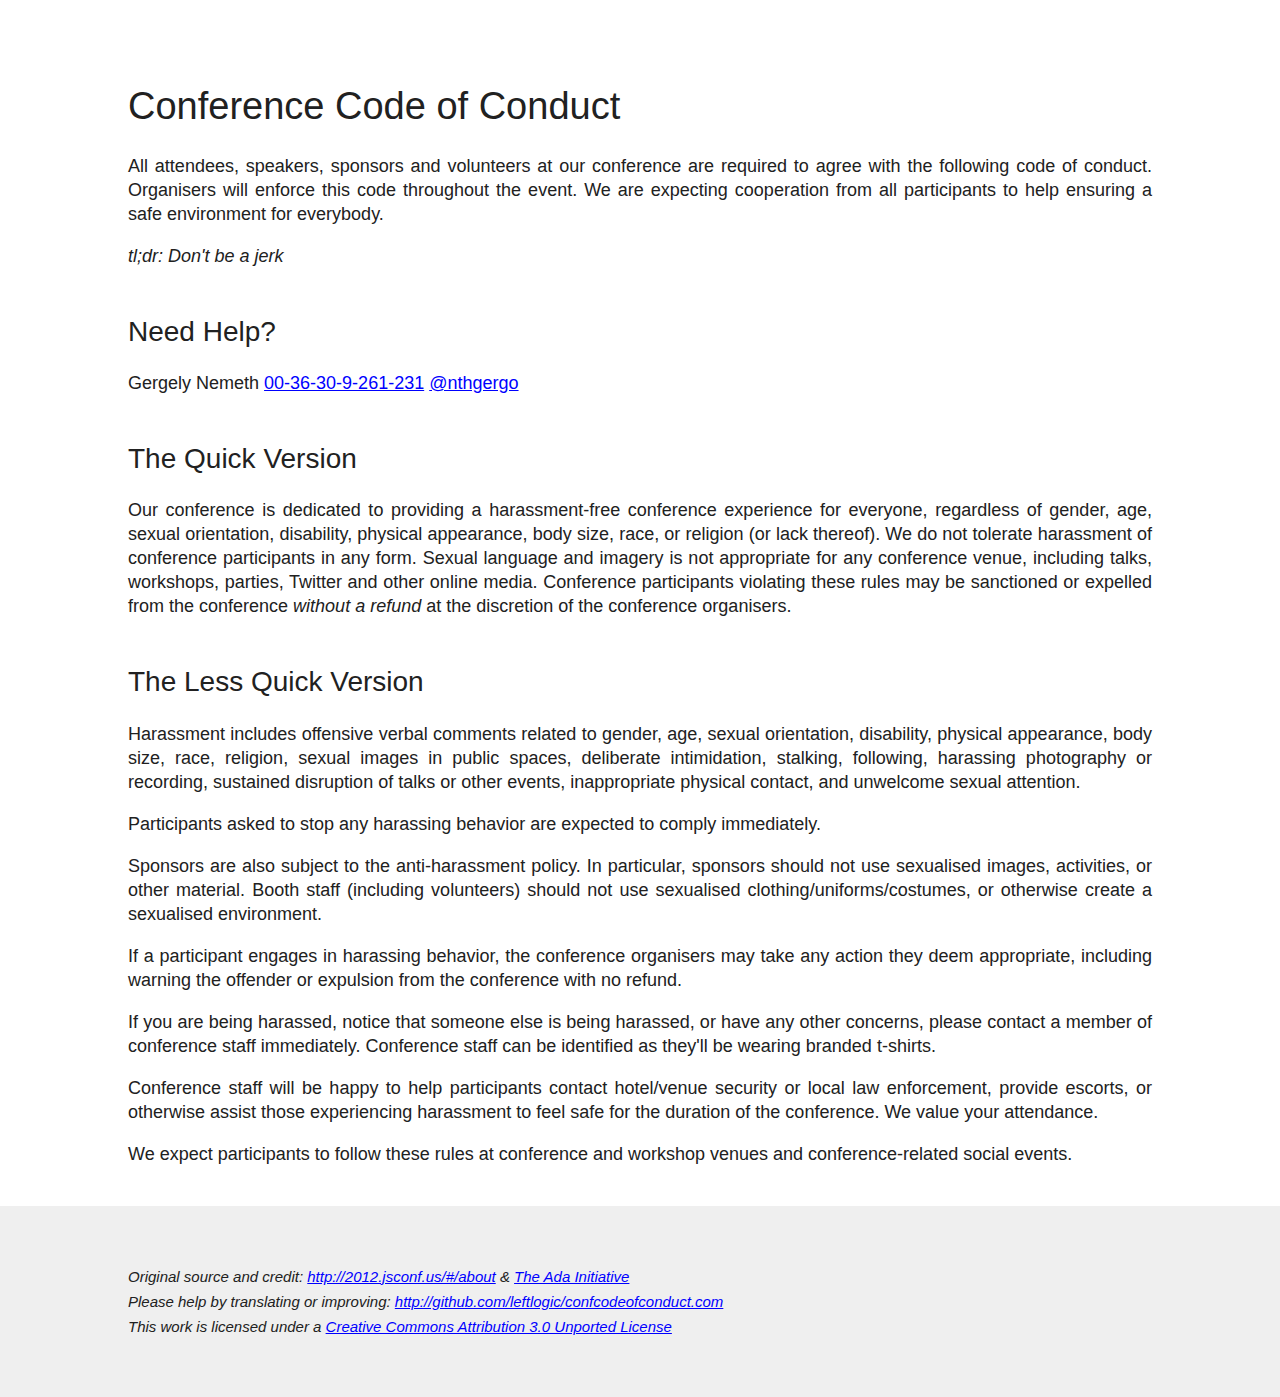
==== conduct.html @ 74e5df70 "Adding Gergely to contact" ====
<!DOCTYPE html>
<html>
<head>
<meta charset="utf8">
<title>Conference Code of Conduct</title>
<style>
* {
  font-family: 'helvetica neue', arial, helvetica;
  font-weight: 200;
}

html {
  background: #efefef;
}

body {
  background: white;
  color: #212121;
  margin: 0;
  padding-top: 60px;
}

p, h1, h2 {
  max-width: 80%;
  margin-left: auto;
  margin-right: auto;
}

h1 {
  font-size: 38px;
}

h2 {
  font-size: 28px;
  margin-top: 48px;
}

p {
  line-height: 24px;
  font-size: 18px;
  text-align: justify;
}

a {
  color: blue;
}

em {
  font-weight: 400;
}

.footer {
  padding: 40px 0;
  background: #efefef;
  margin: 0;
  margin-top: 40px;
  max-width: 100%;
}

.footer p {
  text-align: left;
}
</style>
</head>
<body>
<h1>Conference Code of Conduct</h1>

<p>All attendees, speakers, sponsors and volunteers at our conference are required to agree with the following code of conduct. Organisers will enforce this code throughout the event. We are expecting cooperation from all participants to help ensuring a safe environment for everybody.</p>

<p><em>tl;dr: Don&#39;t be a jerk</em></p>

<h2>Need Help?</h2>

<p>Gergely Nemeth <a href="tel:00-36-30-9-261-231">00-36-30-9-261-231</a> <a href="http://twitter.com/nthgergo" target="_top">
@nthgergo</a></p>

<h2>The Quick Version</h2>

<p>Our conference is dedicated to providing a harassment-free conference experience for everyone, regardless of gender, age, sexual orientation, disability, physical appearance, body size, race, or religion (or lack thereof). We do not tolerate harassment of conference participants in any form. Sexual language and imagery is not appropriate for any conference venue, including talks, workshops, parties, Twitter and other online media. Conference participants violating these rules may be sanctioned or expelled from the conference <em>without a refund</em> at the discretion of the conference organisers.</p>

<h2>The Less Quick Version</h2>

<p>Harassment includes offensive verbal comments related to gender, age, sexual orientation, disability, physical appearance, body size, race, religion, sexual images in public spaces, deliberate intimidation, stalking, following, harassing photography or recording, sustained disruption of talks or other events, inappropriate physical contact, and unwelcome sexual attention.</p>

<p>Participants asked to stop any harassing behavior are expected to comply immediately.</p>

<p>Sponsors are also subject to the anti-harassment policy. In particular, sponsors should not use sexualised images, activities, or other material. Booth staff (including volunteers) should not use sexualised clothing/uniforms/costumes, or otherwise create a sexualised environment.</p>

<p>If a participant engages in harassing behavior, the conference organisers may take any action they deem appropriate, including warning the offender or expulsion from the conference with no refund.</p>

<p>If you are being harassed, notice that someone else is being harassed, or have any other concerns, please contact a member of conference staff immediately. Conference staff can be identified as they&#39;ll be wearing branded t-shirts.</p>

<p>Conference staff will be happy to help participants contact hotel/venue security or local law enforcement, provide escorts, or otherwise assist those experiencing harassment to feel safe for the duration of the conference. We value your attendance.</p>

<p>We expect participants to follow these rules at conference and workshop venues and conference-related social events.</p>

<div class="footer">
<p><small><em>Original source and credit: <a href="http://2012.jsconf.us/#/about">http://2012.jsconf.us/#/about</a> &amp; <a href="http://geekfeminism.wikia.com/wiki/Conference_anti-harassment/Policy">The Ada Initiative</a><br>

Please help by translating or improving: <a href="https://github.com/leftlogic/confcodeofconduct.com">http://github.com/leftlogic/confcodeofconduct.com</a><br>

This work is licensed under a <a rel="license" href="http://creativecommons.org/licenses/by/3.0/deed.en_US">Creative Commons Attribution 3.0 Unported License</a></em></small>

</p>
</div>
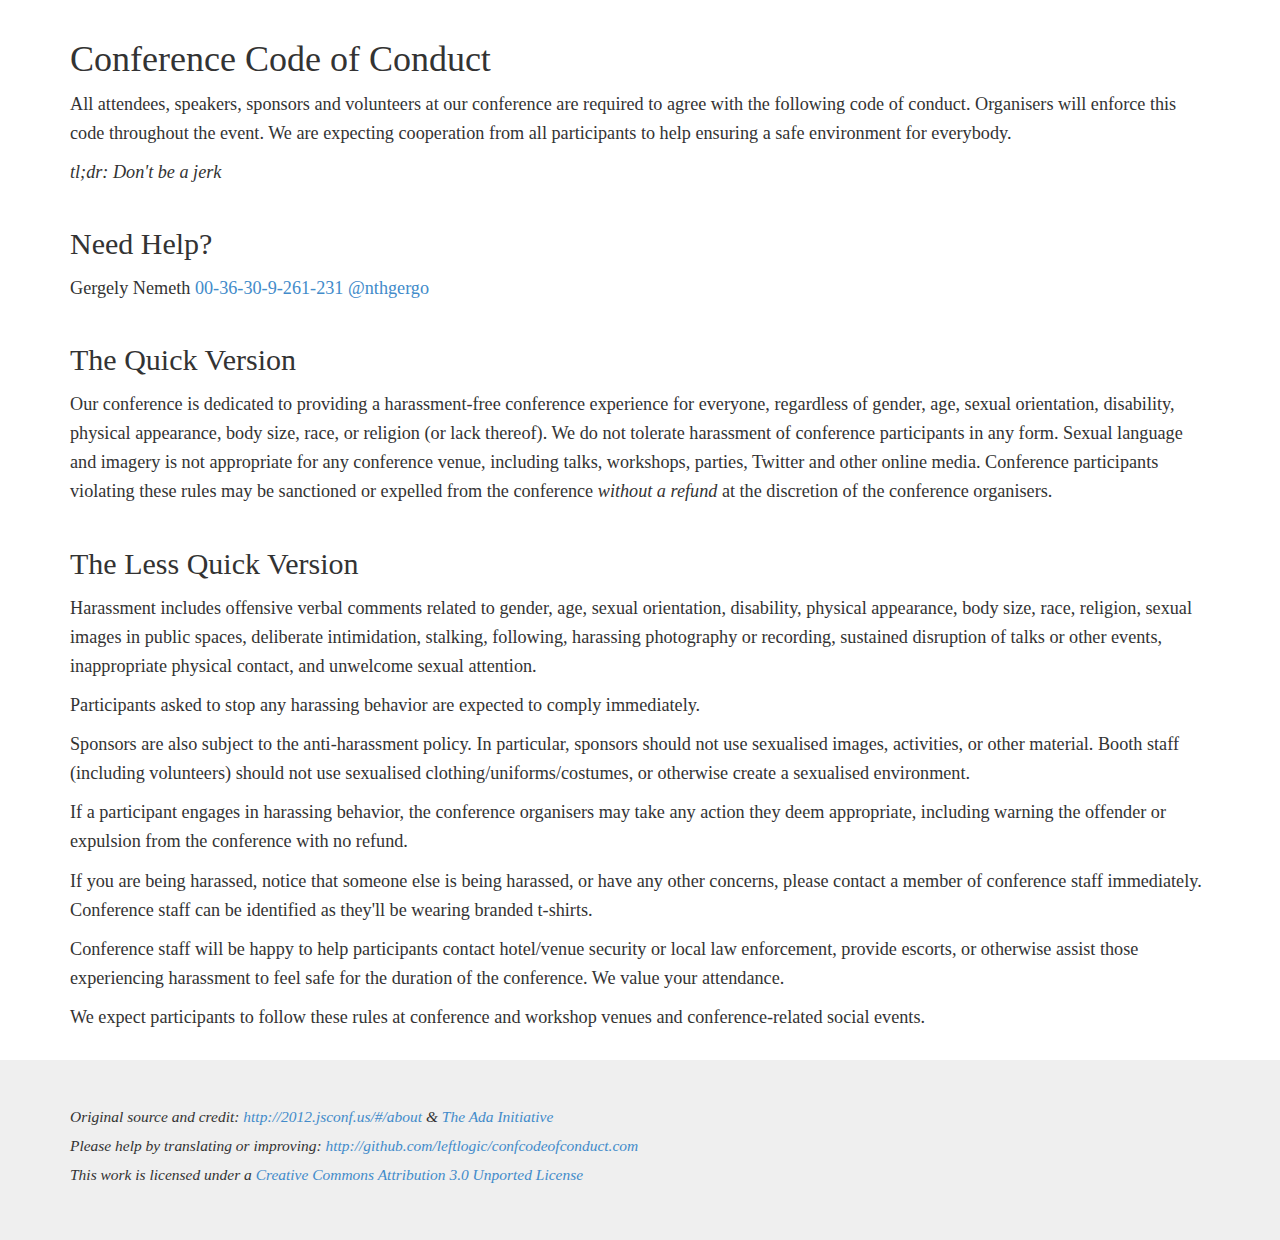
==== commit ee92eabe: "Refactor with BS" ====
--- a/conduct.html
+++ b/conduct.html
@@ -1,105 +1,122 @@
 <!DOCTYPE html>
 <html>
 <head>
-<meta charset="utf8">
-<title>Conference Code of Conduct</title>
-<style>
-* {
-  font-family: 'helvetica neue', arial, helvetica;
-  font-weight: 200;
-}
+    <meta charset="utf8">
 
-html {
-  background: #efefef;
-}
+    <title>Conference Code of Conduct</title>
+    <meta name="viewport"
+          content="width=device-width, initial-scale=1.0  maximum-scale=1.0, user-scalable=0">
+    <meta name="author" content="Gergely Nemeth">
+    <meta name="description" content="NodeConf ONE-SHOT Budapest."/>
 
-body {
-  background: white;
-  color: #212121;
-  margin: 0;
-  padding-top: 60px;
-}
+    <link rel="image_src" href="logo.png"/>
 
-p, h1, h2 {
-  max-width: 80%;
-  margin-left: auto;
-  margin-right: auto;
-}
+    <link rel="stylesheet" href="style/bootstrap.min.css">
+    <link rel="stylesheet" href="style/main.css">
 
-h1 {
-  font-size: 38px;
-}
-
-h2 {
-  font-size: 28px;
-  margin-top: 48px;
-}
-
-p {
-  line-height: 24px;
-  font-size: 18px;
-  text-align: justify;
-}
-
-a {
-  color: blue;
-}
-
-em {
-  font-weight: 400;
-}
-
-.footer {
-  padding: 40px 0;
-  background: #efefef;
-  margin: 0;
-  margin-top: 40px;
-  max-width: 100%;
-}
-
-.footer p {
-  text-align: left;
-}
-</style>
 </head>
 <body>
-<h1>Conference Code of Conduct</h1>
 
-<p>All attendees, speakers, sponsors and volunteers at our conference are required to agree with the following code of conduct. Organisers will enforce this code throughout the event. We are expecting cooperation from all participants to help ensuring a safe environment for everybody.</p>
+<div class="container conduct">
+    <div class="row">
+        <div class="col-md-12">
 
-<p><em>tl;dr: Don&#39;t be a jerk</em></p>
+            <h1>Conference Code of Conduct</h1>
 
-<h2>Need Help?</h2>
+            <p>All attendees, speakers, sponsors and volunteers at our conference are required to
+                agree with the
+                following code of conduct. Organisers will enforce this code throughout the event.
+                We are
+                expecting cooperation from all participants to help ensuring a safe environment for
+                everybody.</p>
 
-<p>Gergely Nemeth <a href="tel:00-36-30-9-261-231">00-36-30-9-261-231</a> <a href="http://twitter.com/nthgergo" target="_top">
-@nthgergo</a></p>
+            <p><em>tl;dr: Don&#39;t be a jerk</em></p>
 
-<h2>The Quick Version</h2>
+            <h2>Need Help?</h2>
 
-<p>Our conference is dedicated to providing a harassment-free conference experience for everyone, regardless of gender, age, sexual orientation, disability, physical appearance, body size, race, or religion (or lack thereof). We do not tolerate harassment of conference participants in any form. Sexual language and imagery is not appropriate for any conference venue, including talks, workshops, parties, Twitter and other online media. Conference participants violating these rules may be sanctioned or expelled from the conference <em>without a refund</em> at the discretion of the conference organisers.</p>
+            <p>Gergely Nemeth <a href="tel:00-36-30-9-261-231">00-36-30-9-261-231</a> <a
+                    href="http://twitter.com/nthgergo" target="_top">
+                @nthgergo</a></p>
 
-<h2>The Less Quick Version</h2>
+            <h2>The Quick Version</h2>
 
-<p>Harassment includes offensive verbal comments related to gender, age, sexual orientation, disability, physical appearance, body size, race, religion, sexual images in public spaces, deliberate intimidation, stalking, following, harassing photography or recording, sustained disruption of talks or other events, inappropriate physical contact, and unwelcome sexual attention.</p>
+            <p>Our conference is dedicated to providing a harassment-free conference experience for
+                everyone,
+                regardless of gender, age, sexual orientation, disability, physical appearance, body
+                size, race,
+                or religion (or lack thereof). We do not tolerate harassment of conference
+                participants in any
+                form. Sexual language and imagery is not appropriate for any conference venue,
+                including talks,
+                workshops, parties, Twitter and other online media. Conference participants
+                violating these
+                rules may be sanctioned or expelled from the conference <em>without a refund</em> at
+                the
+                discretion of the conference organisers.</p>
 
-<p>Participants asked to stop any harassing behavior are expected to comply immediately.</p>
+            <h2>The Less Quick Version</h2>
 
-<p>Sponsors are also subject to the anti-harassment policy. In particular, sponsors should not use sexualised images, activities, or other material. Booth staff (including volunteers) should not use sexualised clothing/uniforms/costumes, or otherwise create a sexualised environment.</p>
+            <p>Harassment includes offensive verbal comments related to gender, age, sexual
+                orientation,
+                disability, physical appearance, body size, race, religion, sexual images in public
+                spaces,
+                deliberate intimidation, stalking, following, harassing photography or recording,
+                sustained
+                disruption of talks or other events, inappropriate physical contact, and unwelcome
+                sexual
+                attention.</p>
 
-<p>If a participant engages in harassing behavior, the conference organisers may take any action they deem appropriate, including warning the offender or expulsion from the conference with no refund.</p>
+            <p>Participants asked to stop any harassing behavior are expected to comply
+                immediately.</p>
 
-<p>If you are being harassed, notice that someone else is being harassed, or have any other concerns, please contact a member of conference staff immediately. Conference staff can be identified as they&#39;ll be wearing branded t-shirts.</p>
+            <p>Sponsors are also subject to the anti-harassment policy. In particular, sponsors
+                should not use
+                sexualised images, activities, or other material. Booth staff (including volunteers)
+                should not
+                use sexualised clothing/uniforms/costumes, or otherwise create a sexualised
+                environment.</p>
 
-<p>Conference staff will be happy to help participants contact hotel/venue security or local law enforcement, provide escorts, or otherwise assist those experiencing harassment to feel safe for the duration of the conference. We value your attendance.</p>
+            <p>If a participant engages in harassing behavior, the conference organisers may take
+                any action
+                they deem appropriate, including warning the offender or expulsion from the
+                conference with no
+                refund.</p>
 
-<p>We expect participants to follow these rules at conference and workshop venues and conference-related social events.</p>
+            <p>If you are being harassed, notice that someone else is being harassed, or have any
+                other
+                concerns, please contact a member of conference staff immediately. Conference staff
+                can be
+                identified as they&#39;ll be wearing branded t-shirts.</p>
 
-<div class="footer">
-<p><small><em>Original source and credit: <a href="http://2012.jsconf.us/#/about">http://2012.jsconf.us/#/about</a> &amp; <a href="http://geekfeminism.wikia.com/wiki/Conference_anti-harassment/Policy">The Ada Initiative</a><br>
+            <p>Conference staff will be happy to help participants contact hotel/venue security or
+                local law
+                enforcement, provide escorts, or otherwise assist those experiencing harassment to
+                feel safe for
+                the duration of the conference. We value your attendance.</p>
 
-Please help by translating or improving: <a href="https://github.com/leftlogic/confcodeofconduct.com">http://github.com/leftlogic/confcodeofconduct.com</a><br>
+            <p>We expect participants to follow these rules at conference and workshop venues and
+                conference-related social events.</p>
+        </div>
+    </div>
 
-This work is licensed under a <a rel="license" href="http://creativecommons.org/licenses/by/3.0/deed.en_US">Creative Commons Attribution 3.0 Unported License</a></em></small>
+</div>
 
-</p>
-</div>
+<footer class="container conduct">
+    <div class="row">
+        <div class="col-md-12">
+            <p>
+                <small><em>Original source and credit: <a href="http://2012.jsconf.us/#/about">http://2012.jsconf.us/#/about</a>
+                    &amp; <a
+                            href="http://geekfeminism.wikia.com/wiki/Conference_anti-harassment/Policy">The
+                        Ada Initiative</a><br>
+
+                    Please help by translating or improving: <a
+                            href="https://github.com/leftlogic/confcodeofconduct.com">http://github.com/leftlogic/confcodeofconduct.com</a><br>
+
+                    This work is licensed under a <a rel="license"
+                                                     href="http://creativecommons.org/licenses/by/3.0/deed.en_US">Creative
+                        Commons Attribution 3.0 Unported License</a></em></small>
+            </p>
+        </div>
+    </div>
+</footer>
--- a/style/main.css
+++ b/style/main.css
@@ -0,0 +1,158 @@
+/* region hexagon */
+
+.hexagon3 {
+    /*this smushes a square into a 60deg/120deg rhombus*/
+    position: relative;
+    width: 150px;
+    height: 86.60254px;
+    margin-top: 50px;
+    margin-bottom: 50px;
+    box-shadow: 0 0 2px rgba(0, 0, 0, 0.8);
+    border-left: solid 3px white;
+    border-right: solid 3px white;
+    /*cover up the -moz-box shadows */
+
+    filter: grayscale(100%); /* Current draft standard */
+    -webkit-filter: grayscale(100%); /* New WebKit */
+    -moz-filter: grayscale(100%);
+    -ms-filter: grayscale(100%);
+    -o-filter: grayscale(100%); /* Not yet supported in Gecko, Opera or IE */
+    filter: gray; /* IE */
+    -webkit-filter: grayscale(1); /* Old WebKit */
+
+}
+
+.hexagon3 .hex1,
+.hexagon3 .hex2 {
+    position: absolute;
+    overflow: hidden;
+    width: 106.06602px;
+    height: 106.06602px;
+    left: 19.65064px;
+    /*for some reason this 1px correction is needed */
+    background: inherit;
+    box-shadow: 0 0 2px rgba(0, 0, 0, 0.8);
+    -moz-transform: scaleY(0.57735) rotate(-45deg);
+    -ms-transform: scaleY(0.57735) rotate(-45deg);
+    -webkit-transform: scaleY(0.57735) rotate(-45deg);
+    transform: scaleY(0.57735) rotate(-45deg);
+}
+
+.hexagon3 .hex1:after,
+.hexagon3 .hex2:after {
+    /*counter rotate and un-scale the bg image*/
+    content: "";
+    position: absolute;
+    left: -22.65064px;
+    /*same correction as up above */
+    width: 150px;
+    height: 106.06602px;
+    top: 0;
+    background: inherit;
+    -moz-transform: rotate(45deg) scaleY(1.73205);
+    -ms-transform: rotate(45deg) scaleY(1.73205);
+    -webkit-transform: rotate(45deg) scaleY(1.73205);
+    transform: rotate(45deg) scaleY(1.73205);
+}
+
+.hexagon3 .hex1 {
+    top: -53.03301px;
+    border-top: solid 5.19615px white;
+    border-right: solid 5.19615px white;
+}
+
+.hexagon3 .hex1:after {
+    background-position: center 17%;
+    margin-top: -5.19615px;
+}
+
+.hexagon3 .hex2 {
+    bottom: -53.03301px;
+    border-left: solid 5.19615px white;
+    border-bottom: solid 5.19615px white;
+}
+
+.hexagon3 .hex2:after {
+    background-position: center 83%;
+    margin-left: -4.19615px;
+    /*that pesky single pixel correction again*/
+}
+
+.hexagon3:after {
+    content: "";
+    position: absolute;
+    top: 2.12132px;
+    bottom: 0;
+    left: 0;
+    right: 0;
+    height: 82.3599px;
+    background: inherit;
+}
+
+/* end region hexagon */
+
+body {
+    padding-top: 20px;
+    color: #333333;
+}
+
+.container.landing {
+    width: 96%;
+}
+
+img.logo {
+    width: 80%;
+    margin-bottom: 10px;
+}
+
+.landing {
+    margin-bottom: 20px;
+}
+
+.landing h2, .landing h3, .landing p {
+    font-family: Lato;
+}
+
+.conduct {
+    font-family: HelveticaNeue-Light;
+    font-size: 130%;
+    line-height: 160%;
+}
+
+.conduct h2, .conduct h3 {
+    margin-top: 40px;
+    margin-bottom: 14px;
+}
+
+#matteo {
+    background: url('https://avatars2.githubusercontent.com/u/52195?v=1&s=250');
+    background-size: 236.60254px auto;
+    background-position: center center;
+}
+
+#mathias {
+    background: url('https://avatars2.githubusercontent.com/u/376661?v=1&s=250');
+    background-size: 236.60254px auto;
+    background-position: center center;
+}
+
+img.spns {
+    max-height: 90px;
+}
+
+footer {
+    margin-top: 20px;
+    padding: 40px 0 40px 0;
+    background-color: #efefef;
+}
+
+footer::after {
+    position: absolute;
+    left: 0;
+    z-index: -1;
+    margin-top: -140px;
+    width: 100%;
+    height: 180px;
+    background-color: #efefef;
+}
+
